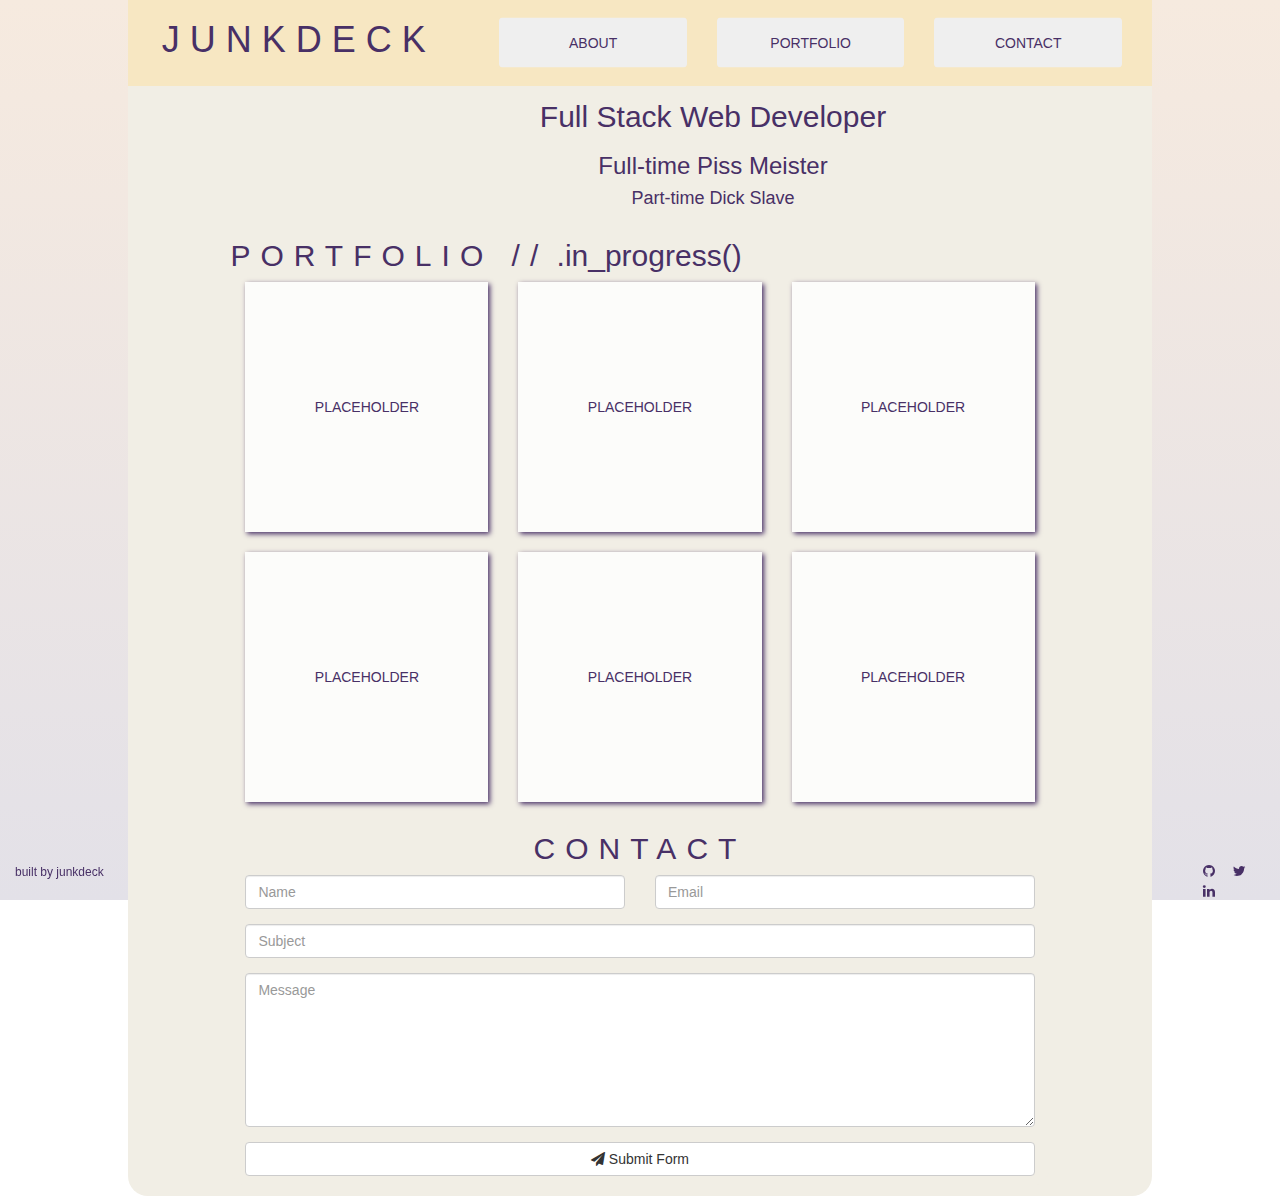
==== index.html @ 0b31adeb "social media links" ====
<!DOCTYPE html>
<html>
<head>
    <meta charset="utf-8">
    <title>JUNKDECK PORTFOLIO</title>
    <script type="text/javascript" src='./scripts/jquery-3.1.1.js'></script>
    <script type="text/javascript" src='./scripts/script.js'></script>
    <script type="text/javascript" src='./boots/js/bootstrap.js'></script>
    <link rel="stylesheet" href="./boots/css/bootstrap.css">
    <link rel="stylesheet" href="./font-awesome/css/font-awesome.min.css">
    <link rel="stylesheet" href="./css/master.css">
</head>
<body>
    <div class="page-top-div" id='pagetop'></div>
    <div class="container-fluid">
        <div class='navbar navbar-fixed-top page-header'>
            <!-- <div class="page-header"> -->
            <div class="row">
                <div class="col-md-4 text-center">
                    <a href="#pagetop"><h1 class='titletexter'><span class='letspac'>JUNKDECK</span></h1></a>
                </div>
                <div class="col-md-8">
                    <div class="row navvo">
                        <div class="col-md-4">
                            <a href="#about"><button type="button" class='btn btn-block'>ABOUT</button></a>
                        </div>
                        <div class="col-md-4">
                            <a href="#portfolio"><button type="button" class='btn btn-block'>PORTFOLIO</button></a>
                        </div>
                        <div class="col-md-4">
                            <a href="#contact"><button type="button" class='btn btn-block'>CONTACT</button></a>
                        </div>
                    </div>
                </div>
            </div>
            <!-- </div> -->
        </div>

        <section id='about'>
            <div >
                <div class="container">
                    <div class="row">
                        <div class="col-md-12 text-center">
                            <h2>Full Stack Web Developer</h2>
                            <h3>Full-time Piss Meister</h3>
                            <h4>Part-time Dick Slave</h4>
                        </div>
                    </div>

                </div>
            </div>
        </section>

        <section id='portfolio'>
            <div class="container-fluid">
                <h2><span class='letspac'>PORTFOLIO //</span> .in_progress()</h2>
                <div class="row">
                    <div class="col-md-4">
                        <div class="port-placeholder"><span class='pcent'>PLACEHOLDER</span></div>
                    </div>
                    <div class="col-md-4">
                        <div class="port-placeholder"><span class='pcent'>PLACEHOLDER</span></div>
                    </div>
                    <div class="col-md-4">
                        <div class="port-placeholder"><span class='pcent'>PLACEHOLDER</span></div>
                    </div>
                </div>
                <br class='port-spacer'>
                <div class="row">
                    <div class="col-md-4">
                        <div class="port-placeholder"><span class='pcent'>PLACEHOLDER</span></div>
                    </div>
                    <div class="col-md-4">
                        <div class="port-placeholder"><span class='pcent'>PLACEHOLDER</span></div>
                    </div>
                    <div class="col-md-4">
                        <div class="port-placeholder"><span class='pcent'>PLACEHOLDER</span></div>
                    </div>
                </div>
            </div>
        </section>

        <section id="contact">
            <div class="container-fluid text-center">
                <h2><span class='letspac'>CONTACT</span></h2>
                <!-- CONTACT -->
                <div class="form-area">
                    <form role="form" method="POST">
                        <div class="col-sm-6">
                            <div class="form-group">
                                <input type="text" class="form-control" id="name" name="name" placeholder="Name">
                            </div>
                        </div>
                        <div class="col-sm-6">
                            <div class="form-group">
                                <input type="text" class="form-control" id="email" name="_replyto" placeholder="Email">
                            </div>
                        </div>
                        <div class="col-sm-12">
                            <div class="form-group">
                                <input type="text" class="form-control" id="subject" name="subject" placeholder="Subject">
                            </div>
                            <div class="form-group">
                                <textarea class="form-control" type="textarea" id="message" name ="message" placeholder="Message" maxlength="140" rows="7"></textarea>

                            </div>
                            <div class="col-sm-12 small-dick">
                                <button type="submit" id="submit" class="btn btn-block btn-default"><i class="fa fa-paper-plane" aria-hidden="true"></i> Submit Form</button>
                            </div>
                        </div>

                    </form>
                </div>
            </section>
        </div>

        <div class="navbar navbar-fixed-bottom tinydick">
            <div class="row">
                <div class="col-sm-11 text-left titledicker">
                    <span class='builty'>built by junkdeck</span>
                </div>
                <div class="col-sm-1">
                    <div class="row">
                        <div class="col-sm-4 text-center icon-smalldick">
                            <a href="https://www.github.com/junkdeck/" target='_blank'><i class='fa fa-github' aria-hidden='true'></i></a>
                        </div>
                        <div class="col-sm-4 text-center icon-smalldick">
                            <a href="https://www.twitter.com/junkdeq/" target='_blank'><i class='fa fa-twitter' aria-hidden='true'></i></a>
                        </div>
                        <div class="col-sm-4 text-center icon-smalldick">
                            <a href="https://www.linkedin.com/in/junkdeck/" target='_blank'><i class='fa fa-linkedin' aria-hidden='true'></i></a>
                        </div>
                    </div>
                </div>
            </div>
        </div>

    </body>
    </html>
---- css/master.css ----
/**{
    margin:0 !important;
    padding:0 !important;
}*/

html{
    height:100%;
}

body{
    background: linear-gradient(180deg,#f6eadf,#e3e1e8);
    background-attachment: fixed;
    margin:20px 0 60px 0;
    padding-top:60px;

    color:#483066;
}

body p{
    color:#786e8e;
}

a{
    color:#483066;
}
a:hover, a:active, a:focus{
    text-decoration: none;
    color:#483066;
}

.btn:hover, .btn:active, .btn:focus{
    color:#382b49;
}

.small-dick{
    padding:0;
}

.page-top-div{
    visibility: hidden;
    display: none;
}

.container-fluid{
    width:80%;
    background: #f1eee5;

    border-radius:0 0 20px 20px;
    padding:0 0 10px 0;
}

.page-header{
    background: #f7e7c2;
    margin-top: 0 !important;
    padding-bottom:0 !important;
    border-radius: 0;

    width:80%;
    left:50%;
    transform: translateX(-50%);

}

.page-header .btn{
    width:100%;
    height:auto;
}

.titletexter{
    padding-bottom:10px;
    display: inline-block;
    overflow: hidden;
}

.row{
    margin:0;
    padding: 0;
}

.navvo{
    top:inherit;
    transform: translateY(35%);
}

.navvo .col-md-4 .btn-block{
    height:50px;
}

.letspac{
    letter-spacing:10px;
}

#portfolio .container .row .col-md-4{
    /*width:100%;*/
}

.port-placeholder{
    width:auto;
    height:250px;
    box-shadow: 2px 2px 5px;
    background: #fffc;
}

.port-spacer{
    line-height:220%;
}
.pcent{
    position:absolute;
    left:50%;
    top:50%;
    transform: translate(-50%,-50%);
}

form .row .col-md-4:first-child{
    padding-right:0;
}
form .row .col-md-4:last-child{
    padding-left:0;
}

.icon-smalldick{
    height:100%;
    transform: translateY(50%);
}

.titledicker{
    height:100%;
    transform: translateY(50%);
}

.builty{
    font-size: 12px;
}

*[id]:before {
  display: block;
  content: " ";
  margin-top: -90px;
  height: 90px;
  visibility: hidden;
}
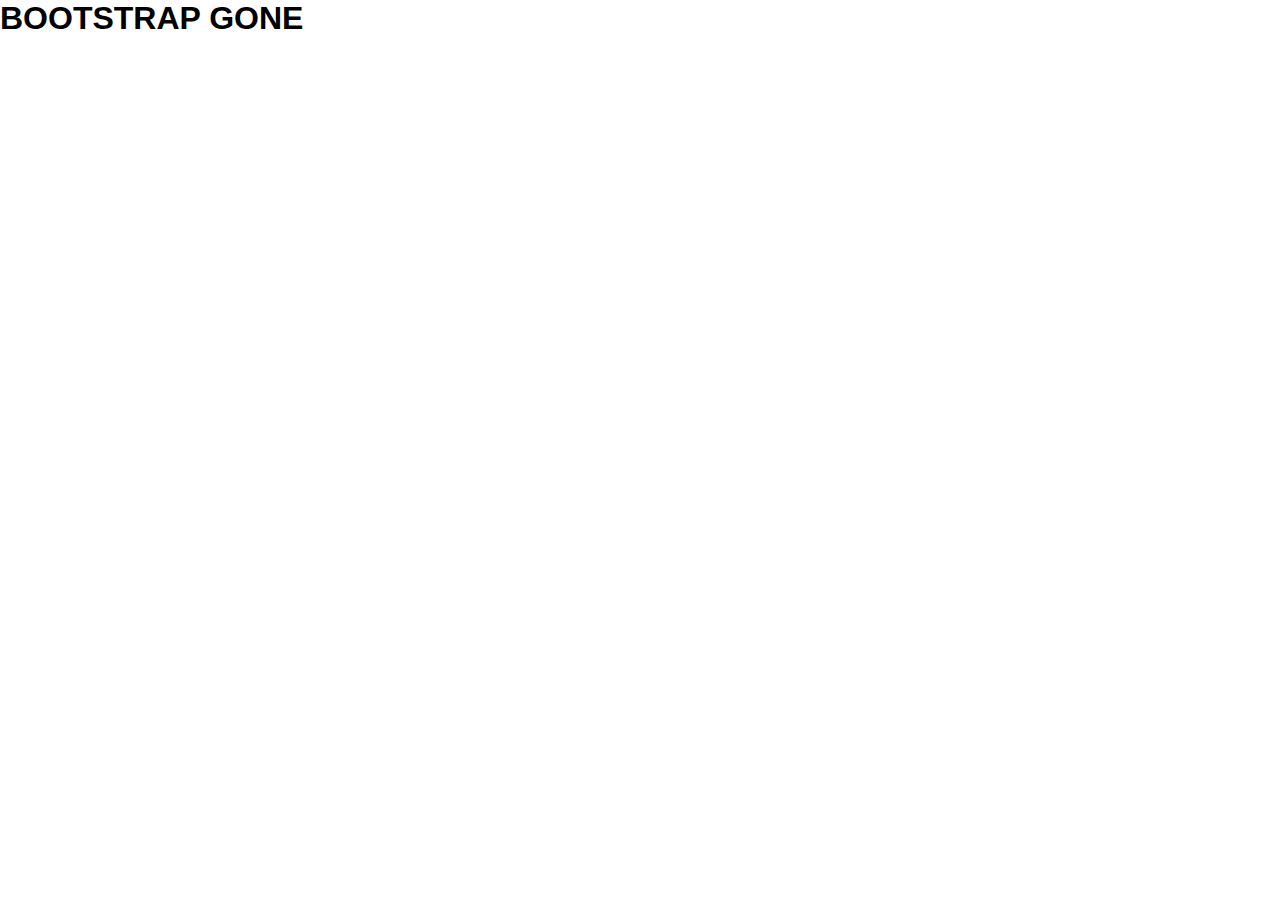
==== commit c88033b3: "bootstrap-less rewrite" ====
--- a/index.html
+++ b/index.html
@@ -1,139 +1,11 @@
 <!DOCTYPE html>
 <html>
-<head>
-    <meta charset="utf-8">
-    <title>JUNKDECK PORTFOLIO</title>
-    <script type="text/javascript" src='./scripts/jquery-3.1.1.js'></script>
-    <script type="text/javascript" src='./scripts/script.js'></script>
-    <script type="text/javascript" src='./boots/js/bootstrap.js'></script>
-    <link rel="stylesheet" href="./boots/css/bootstrap.css">
-    <link rel="stylesheet" href="./font-awesome/css/font-awesome.min.css">
-    <link rel="stylesheet" href="./css/master.css">
-</head>
-<body>
-    <div class="page-top-div" id='pagetop'></div>
-    <div class="container-fluid">
-        <div class='navbar navbar-fixed-top page-header'>
-            <!-- <div class="page-header"> -->
-            <div class="row">
-                <div class="col-md-4 text-center">
-                    <a href="#pagetop"><h1 class='titletexter'><span class='letspac'>JUNKDECK</span></h1></a>
-                </div>
-                <div class="col-md-8">
-                    <div class="row navvo">
-                        <div class="col-md-4">
-                            <a href="#about"><button type="button" class='btn btn-block'>ABOUT</button></a>
-                        </div>
-                        <div class="col-md-4">
-                            <a href="#portfolio"><button type="button" class='btn btn-block'>PORTFOLIO</button></a>
-                        </div>
-                        <div class="col-md-4">
-                            <a href="#contact"><button type="button" class='btn btn-block'>CONTACT</button></a>
-                        </div>
-                    </div>
-                </div>
-            </div>
-            <!-- </div> -->
-        </div>
-
-        <section id='about'>
-            <div >
-                <div class="container">
-                    <div class="row">
-                        <div class="col-md-12 text-center">
-                            <h2>Full Stack Web Developer</h2>
-                            <h3>Full-time Piss Meister</h3>
-                            <h4>Part-time Dick Slave</h4>
-                        </div>
-                    </div>
-
-                </div>
-            </div>
-        </section>
-
-        <section id='portfolio'>
-            <div class="container-fluid">
-                <h2><span class='letspac'>PORTFOLIO //</span> .in_progress()</h2>
-                <div class="row">
-                    <div class="col-md-4">
-                        <div class="port-placeholder"><span class='pcent'>PLACEHOLDER</span></div>
-                    </div>
-                    <div class="col-md-4">
-                        <div class="port-placeholder"><span class='pcent'>PLACEHOLDER</span></div>
-                    </div>
-                    <div class="col-md-4">
-                        <div class="port-placeholder"><span class='pcent'>PLACEHOLDER</span></div>
-                    </div>
-                </div>
-                <br class='port-spacer'>
-                <div class="row">
-                    <div class="col-md-4">
-                        <div class="port-placeholder"><span class='pcent'>PLACEHOLDER</span></div>
-                    </div>
-                    <div class="col-md-4">
-                        <div class="port-placeholder"><span class='pcent'>PLACEHOLDER</span></div>
-                    </div>
-                    <div class="col-md-4">
-                        <div class="port-placeholder"><span class='pcent'>PLACEHOLDER</span></div>
-                    </div>
-                </div>
-            </div>
-        </section>
-
-        <section id="contact">
-            <div class="container-fluid text-center">
-                <h2><span class='letspac'>CONTACT</span></h2>
-                <!-- CONTACT -->
-                <div class="form-area">
-                    <form role="form" method="POST">
-                        <div class="col-sm-6">
-                            <div class="form-group">
-                                <input type="text" class="form-control" id="name" name="name" placeholder="Name">
-                            </div>
-                        </div>
-                        <div class="col-sm-6">
-                            <div class="form-group">
-                                <input type="text" class="form-control" id="email" name="_replyto" placeholder="Email">
-                            </div>
-                        </div>
-                        <div class="col-sm-12">
-                            <div class="form-group">
-                                <input type="text" class="form-control" id="subject" name="subject" placeholder="Subject">
-                            </div>
-                            <div class="form-group">
-                                <textarea class="form-control" type="textarea" id="message" name ="message" placeholder="Message" maxlength="140" rows="7"></textarea>
-
-                            </div>
-                            <div class="col-sm-12 small-dick">
-                                <button type="submit" id="submit" class="btn btn-block btn-default"><i class="fa fa-paper-plane" aria-hidden="true"></i> Submit Form</button>
-                            </div>
-                        </div>
-
-                    </form>
-                </div>
-            </section>
-        </div>
-
-        <div class="navbar navbar-fixed-bottom tinydick">
-            <div class="row">
-                <div class="col-sm-11 text-left titledicker">
-                    <span class='builty'>built by junkdeck</span>
-                </div>
-                <div class="col-sm-1">
-                    <div class="row">
-                        <div class="col-sm-4 text-center icon-smalldick">
-                            <a href="https://www.github.com/junkdeck/" target='_blank'><i class='fa fa-github' aria-hidden='true'></i></a>
-                        </div>
-                        <div class="col-sm-4 text-center icon-smalldick">
-                            <a href="https://www.twitter.com/junkdeq/" target='_blank'><i class='fa fa-twitter' aria-hidden='true'></i></a>
-                        </div>
-                        <div class="col-sm-4 text-center icon-smalldick">
-                            <a href="https://www.linkedin.com/in/junkdeck/" target='_blank'><i class='fa fa-linkedin' aria-hidden='true'></i></a>
-                        </div>
-                    </div>
-                </div>
-            </div>
-        </div>
-
+    <head>
+        <meta charset="utf-8">
+        <title>JUNKDECK</title>
+        <link rel="stylesheet" href="./master.css">
+    </head>
+    <body>
+        <h1>BOOTSTRAP GONE</h1>
     </body>
-    </html>
+</html>
--- a/master.css
+++ b/master.css
@@ -0,0 +1,8 @@
+*{
+	margin:0;
+	padding:0;
+}
+html,body{
+	height:100%;
+    font-family: Arial,Helvetica,sans-serif;
+}
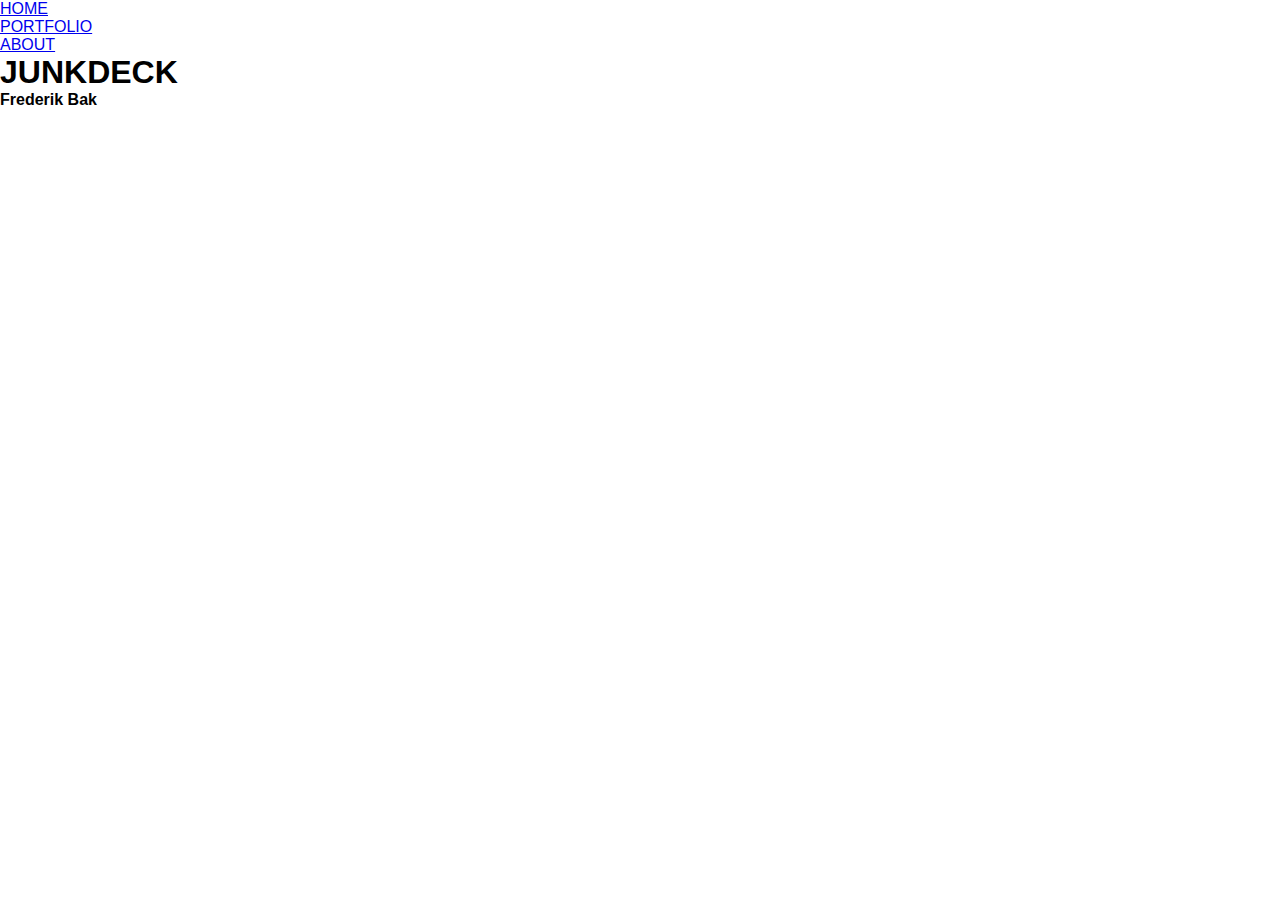
==== commit f26aaad1: "some styling and side navbar" ====
--- a/index.html
+++ b/index.html
@@ -1,11 +1,25 @@
 <!DOCTYPE html>
 <html>
-    <head>
-        <meta charset="utf-8">
-        <title>JUNKDECK</title>
-        <link rel="stylesheet" href="./master.css">
-    </head>
-    <body>
-        <h1>BOOTSTRAP GONE</h1>
-    </body>
+<head>
+  <meta charset="utf-8">
+  <title>JUNKDECK</title>
+  <link rel="stylesheet" href="./master.css">
+</head>
+<body>
+  <div class="wrapper">
+    <div class="navbar">
+      <ul class="flex-center">
+        <li class="flex-center"><a href="#">HOME</a></li>
+        <li class="flex-center"><a href="#">PORTFOLIO</a></li>
+        <li class="flex-center"><a href="#">ABOUT</a></li>
+      </ul>
+    </div>
+    <div class="content">
+      <div class="header">
+        <h1>JUNKDECK</h1>
+        <h4>Frederik Bak</h4>
+      </div>
+    </div>
+  </div>
+</body>
 </html>
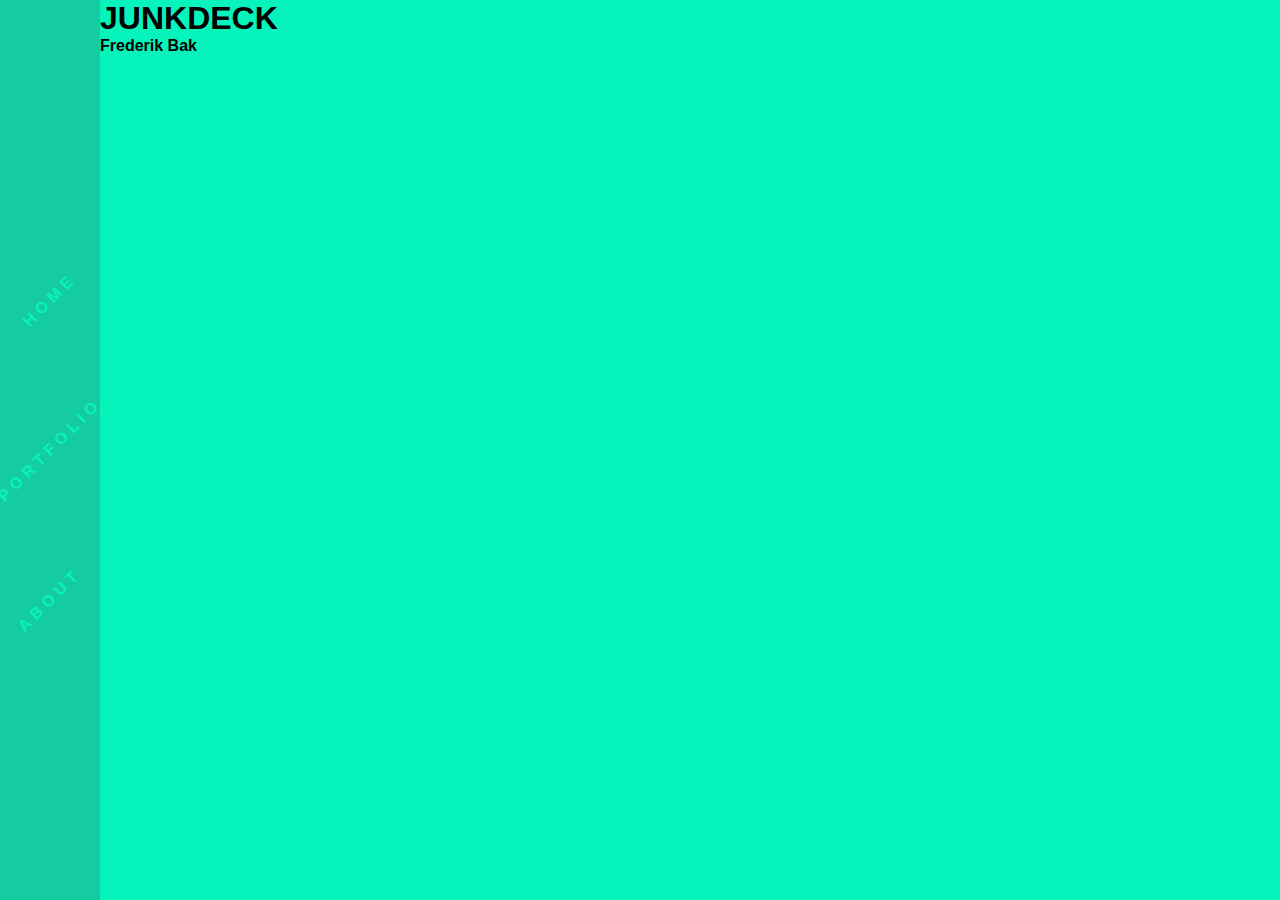
==== commit 90b5250f: "sass" ====
--- a/index.html
+++ b/index.html
@@ -7,7 +7,7 @@
 </head>
 <body>
   <div class="wrapper">
-    <div class="navbar">
+    <div class="navbar flex-center">
       <ul class="flex-center">
         <li class="flex-center"><a href="#">HOME</a></li>
         <li class="flex-center"><a href="#">PORTFOLIO</a></li>
--- a/master.css
+++ b/master.css
@@ -1,8 +1,45 @@
-*{
-	margin:0;
-	padding:0;
-}
-html,body{
-	height:100%;
-    font-family: Arial,Helvetica,sans-serif;
-}
+* {
+  margin: 0;
+  padding: 0; }
+
+html, body {
+  height: 100%;
+  font-family: Arial,Helvetica,sans-serif; }
+
+.wrapper {
+  display: flex;
+  width: 100%;
+  height: 100%; }
+
+.navbar {
+  height: 100%;
+  width: 7%;
+  min-width: 100px;
+  background: #15cca0; }
+
+.navbar ul {
+  height: 50%;
+  list-style: none; }
+
+.navbar li {
+  flex-grow: 1;
+  transform: rotate(-45deg); }
+
+.navbar li a {
+  text-decoration: none;
+  color: #06f4bb;
+  font-weight: bold;
+  letter-spacing: 5px; }
+
+.content {
+  width: 100%;
+  height: 100%;
+  background: #06f4bb; }
+
+.flex-center {
+  display: flex;
+  flex-direction: column;
+  align-items: center;
+  justify-content: center; }
+
+/*# sourceMappingURL=master.css.map */
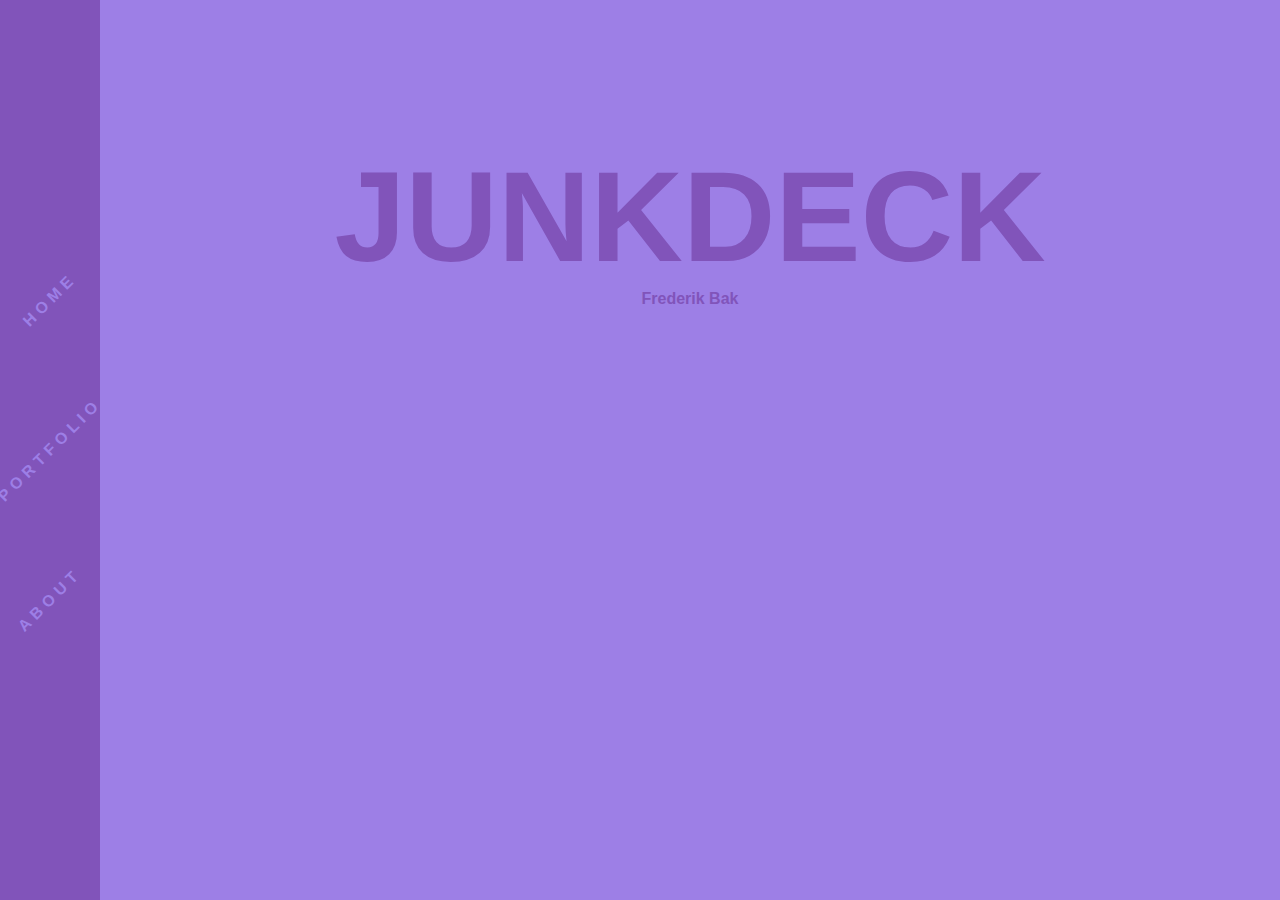
==== commit fafcfa94: "header" ====
--- a/index.html
+++ b/index.html
@@ -15,7 +15,7 @@
       </ul>
     </div>
     <div class="content">
-      <div class="header">
+      <div class="header flex-center">
         <h1>JUNKDECK</h1>
         <h4>Frederik Bak</h4>
       </div>
--- a/master.css
+++ b/master.css
@@ -15,7 +15,7 @@
   height: 100%;
   width: 7%;
   min-width: 100px;
-  background: #15cca0; }
+  background: #8154ba; }
 
 .navbar ul {
   height: 50%;
@@ -27,14 +27,21 @@
 
 .navbar li a {
   text-decoration: none;
-  color: #06f4bb;
+  color: #9d7fe6;
   font-weight: bold;
   letter-spacing: 5px; }
 
 .content {
   width: 100%;
   height: 100%;
-  background: #06f4bb; }
+  background: #9d7fe6; }
+
+.header {
+  color: #8154ba;
+  height: 50%; }
+
+.header h1 {
+  font-size: 800%; }
 
 .flex-center {
   display: flex;
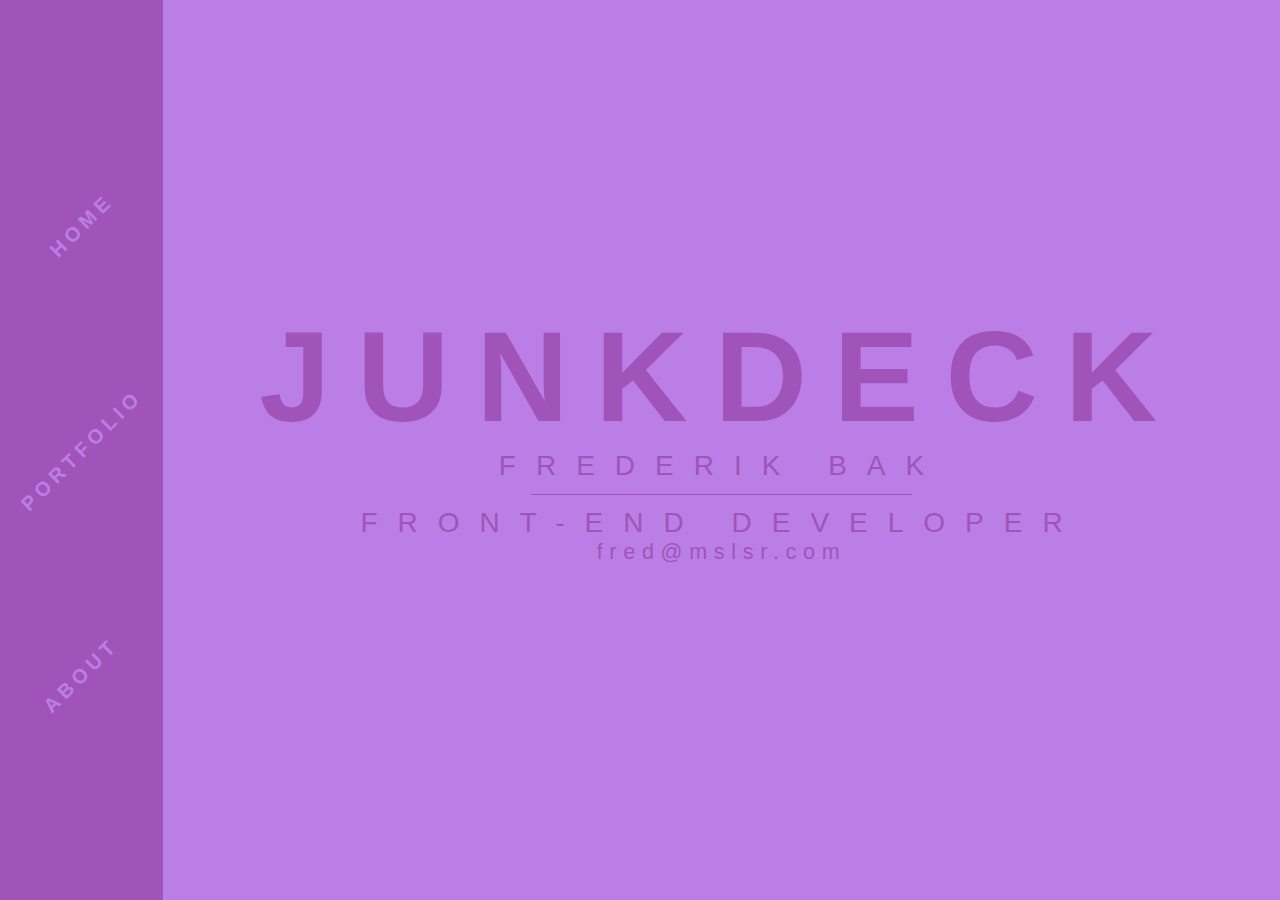
==== commit b49943b6: "stylin and homepage text" ====
--- a/index.html
+++ b/index.html
@@ -9,17 +9,27 @@
   <div class="wrapper">
     <div class="navbar flex-center">
       <ul class="flex-center">
-        <li class="flex-center"><a href="#">HOME</a></li>
+        <li class="flex-center"><a id='portfolio' href="#">HOME</a></li>
         <li class="flex-center"><a href="#">PORTFOLIO</a></li>
         <li class="flex-center"><a href="#">ABOUT</a></li>
       </ul>
     </div>
-    <div class="content">
+    <div class="content flex-center">
       <div class="header flex-center">
         <h1>JUNKDECK</h1>
         <h4>Frederik Bak</h4>
+        <hr>
+        <h4>Front-End Developer</h4>
+        <h6>fred@mslsr.com</h6>
       </div>
+      <p>
+
+      </p>
     </div>
   </div>
+
+  <script src="https://ajax.googleapis.com/ajax/libs/jquery/3.2.1/jquery.min.js"></script>
+  <script src="./script.js" charset="utf-8"></script>
+
 </body>
 </html>
--- a/master.css
+++ b/master.css
@@ -13,35 +13,54 @@
 
 .navbar {
   height: 100%;
-  width: 7%;
+  width: 15%;
   min-width: 100px;
-  background: #8154ba; }
-
-.navbar ul {
-  height: 50%;
-  list-style: none; }
-
-.navbar li {
-  flex-grow: 1;
-  transform: rotate(-45deg); }
-
-.navbar li a {
-  text-decoration: none;
-  color: #9d7fe6;
-  font-weight: bold;
-  letter-spacing: 5px; }
+  background: #a054ba; }
+  .navbar a {
+    color: #bb7ee6;
+    text-decoration: none;
+    font-weight: bold;
+    letter-spacing: 5px;
+    transform: rotate(-45deg); }
+  .navbar ul {
+    height: 75%;
+    list-style: none; }
+  .navbar li {
+    color: #bb7ee6;
+    flex-grow: 1;
+    font-size: 125%; }
 
 .content {
   width: 100%;
   height: 100%;
-  background: #9d7fe6; }
+  padding: 0 15px;
+  background: #bb7ee6; }
+  .content p {
+    color: #a054ba;
+    margin-bottom: 2em; }
 
 .header {
-  color: #8154ba;
-  height: 50%; }
-
-.header h1 {
-  font-size: 800%; }
+  color: #a054ba;
+  height: 35%;
+  width: 100%; }
+  .header h1 {
+    font-size: 800%;
+    letter-spacing: 20pt; }
+  .header h4 {
+    font-weight: normal;
+    font-size: 175%;
+    letter-spacing: 15pt;
+    text-transform: uppercase; }
+  .header h6 {
+    font-weight: normal;
+    font-size: 135%;
+    letter-spacing: 5pt; }
+  .header hr {
+    margin: .75em 0;
+    width: 35%;
+    background: #a054ba;
+    height: 1px;
+    border: none; }
 
 .flex-center {
   display: flex;
@@ -49,4 +68,10 @@
   align-items: center;
   justify-content: center; }
 
+.flex-bottom {
+  display: flex;
+  flex-direction: column;
+  align-items: center;
+  justify-content: flex-end; }
+
 /*# sourceMappingURL=master.css.map */
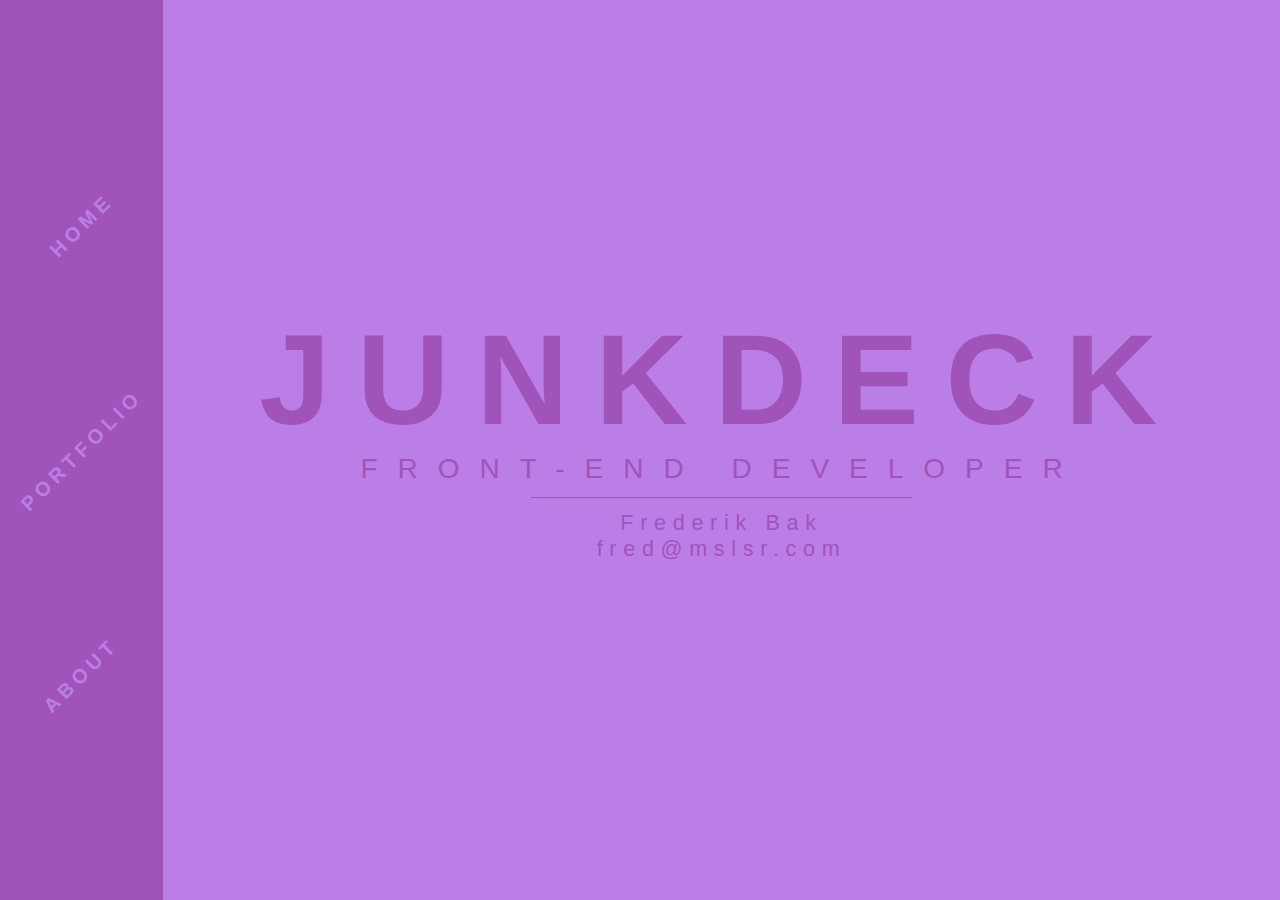
==== commit 5c0ea567: "minor homepage reordering" ====
--- a/index.html
+++ b/index.html
@@ -17,9 +17,9 @@
     <div class="content flex-center">
       <div class="header flex-center">
         <h1>JUNKDECK</h1>
-        <h4>Frederik Bak</h4>
+        <h4>Front-End Developer</h4>
         <hr>
-        <h4>Front-End Developer</h4>
+        <h6>Frederik Bak</h6>
         <h6>fred@mslsr.com</h6>
       </div>
       <p>
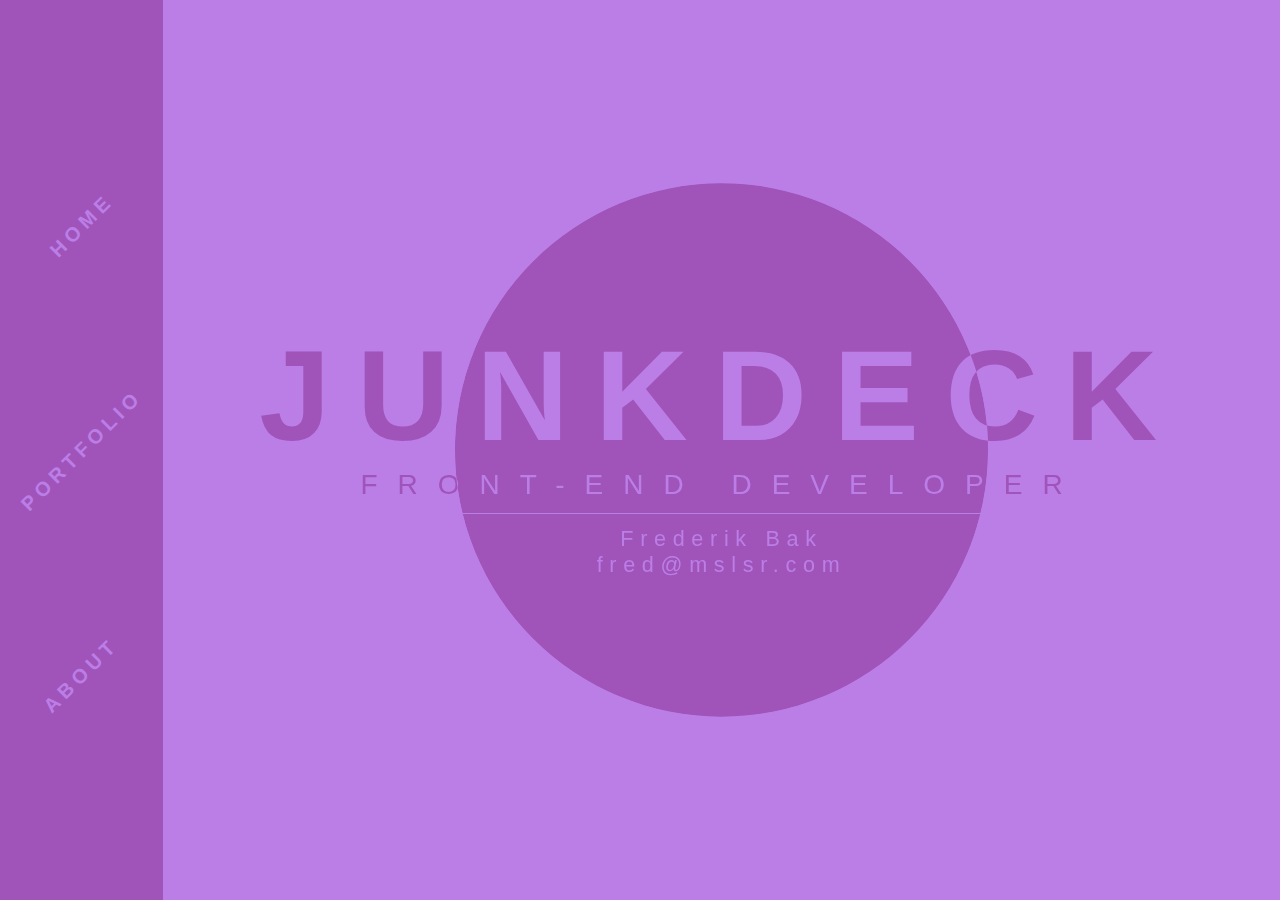
==== commit e77e6901: "circle bg in homepage" ====
--- a/index.html
+++ b/index.html
@@ -15,6 +15,15 @@
       </ul>
     </div>
     <div class="content flex-center">
+      <div class="bg_circle flex-center">
+        <div class="header flex-center">
+          <h1>JUNKDECK</h1>
+          <h4>Front-End Developer</h4>
+          <hr>
+          <h6>Frederik Bak</h6>
+          <h6>fred@mslsr.com</h6>
+        </div>
+      </div>
       <div class="header flex-center">
         <h1>JUNKDECK</h1>
         <h4>Front-End Developer</h4>
--- a/master.css
+++ b/master.css
@@ -42,7 +42,9 @@
 .header {
   color: #a054ba;
   height: 35%;
-  width: 100%; }
+  width: 100%;
+  z-index: 5;
+  position: fixed; }
   .header h1 {
     font-size: 800%;
     letter-spacing: 20pt; }
@@ -74,4 +76,20 @@
   align-items: center;
   justify-content: flex-end; }
 
+.bg_circle {
+  border-radius: 100%;
+  position: fixed;
+  z-index: 6;
+  width: 400pt;
+  height: 400pt;
+  background: #a054ba;
+  overflow: auto;
+  clip-path: circle(200pt at center); }
+  .bg_circle .header {
+    width: auto;
+    color: #bb7ee6; }
+    .bg_circle .header hr {
+      background: #bb7ee6;
+      width: 100%; }
+
 /*# sourceMappingURL=master.css.map */
